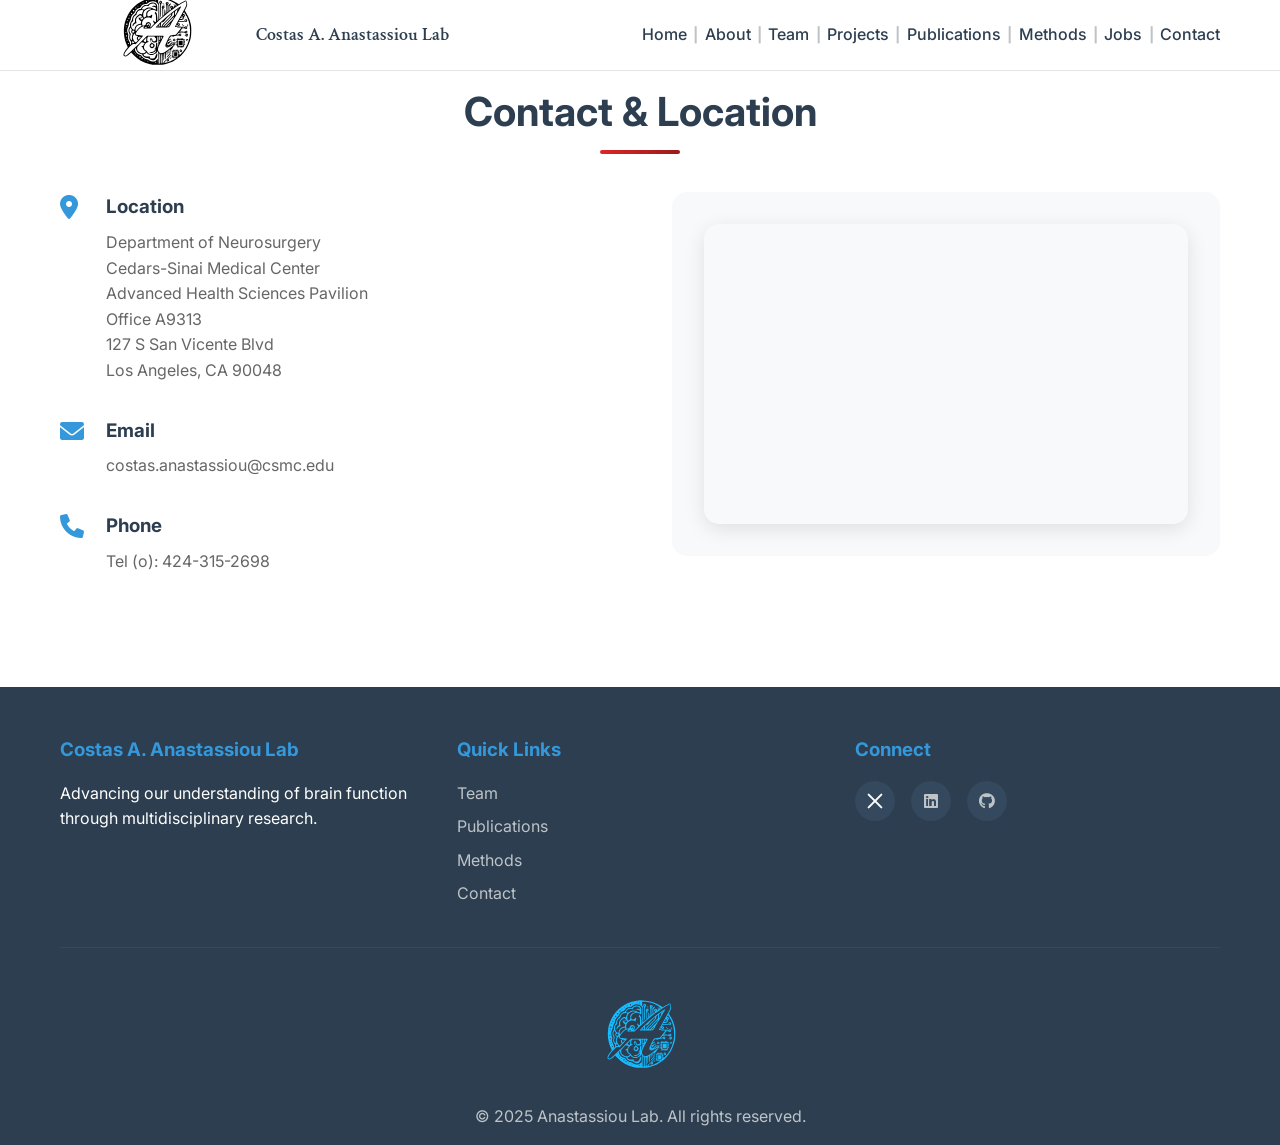
==== contact/index.html @ 781ebe8d "Bump cache versions to force reload of iOS project card fix Without new version strings, iPhones wer" ====
<!DOCTYPE html>
<html lang="en">
<head>
    <!-- Google tag (gtag.js) -->
    <script async src="https://www.googletagmanager.com/gtag/js?id=G-07PMZGM386"></script>
    <script>
    window.dataLayer = window.dataLayer || [];
    function gtag(){dataLayer.push(arguments);}
    gtag('js', new Date());

    gtag('config', 'G-07PMZGM386');
    </script>

    <meta charset="UTF-8">
    <meta name="viewport" content="width=device-width, initial-scale=1.0">
    <title>Contact | Anastassiou Lab — Cedars-Sinai</title>
    <link rel="icon" type="image/svg+xml" href="/images/logo/ateam_logo_ppt_v3_favicon.svg">
    <link rel="stylesheet" href="/styles.css?v=2.5">
    <link href="https://fonts.googleapis.com/css2?family=Inter:wght@300;400;500;600;700&family=Crimson+Text:wght@400;600;700&display=swap" rel="stylesheet">
    <link rel="stylesheet" href="https://cdnjs.cloudflare.com/ajax/libs/font-awesome/6.0.0/css/all.min.css">

    <!-- SEO Meta Tags -->
    <meta name="description" content="Contact the Anastassiou Lab at Cedars-Sinai Medical Center, Los Angeles. Office A9313, Advanced Health Sciences Pavilion, 127 S San Vicente Blvd.">
    <meta name="keywords" content="computational neuroscience, biophysics, neural circuits, human brain, Neuropixels, brain stimulation, spiking neural networks, Cedars-Sinai, Caltech, neuroAI">
    <meta name="author" content="Costas A. Anastassiou Lab">
    <meta name="robots" content="index, follow">
    <link rel="canonical" href="https://anastassioulab.org/contact">

    <!-- Open Graph -->
    <meta property="og:title" content="Contact — Anastassiou Lab">
    <meta property="og:description" content="Contact the Anastassiou Lab at Cedars-Sinai Medical Center, Los Angeles. Office A9313, Advanced Health Sciences Pavilion, 127 S San Vicente Blvd.">
    <meta property="og:image" content="https://anastassioulab.org/images/banner/banner_detail.png">
    <meta property="og:url" content="https://anastassioulab.org/contact">
    <meta property="og:type" content="website">
    <meta property="og:site_name" content="Anastassiou Lab">

    <!-- Twitter/X Card -->
    <meta name="twitter:card" content="summary_large_image">
    <meta name="twitter:title" content="Contact — Anastassiou Lab">
    <meta name="twitter:description" content="Contact the Anastassiou Lab at Cedars-Sinai Medical Center, Los Angeles. Office A9313, Advanced Health Sciences Pavilion, 127 S San Vicente Blvd.">
    <meta name="twitter:image" content="https://anastassioulab.org/images/banner/banner_detail.png">
</head>
<body>
    <nav class="navbar">
        <div class="nav-container">
            <div class="nav-logo">
                <a href="/">
                    <img src="/images/logo/ateam_logo_ppt_v3.svg" alt="Lab Crest" class="nav-logo-img">
                </a>
                <h2>Costas A. Anastassiou Lab</h2>
            </div>
            <ul class="nav-menu">
                <li><a href="/">Home</a></li>
                <li class="nav-divider">|</li>
                <li><a href="/#about">About</a></li>
                <li class="nav-divider">|</li>
                <li><a href="/team">Team</a></li>
                <li class="nav-divider">|</li>
                <li><a href="/projects">Projects</a></li>
                <li class="nav-divider">|</li>
                <li><a href="/publications">Publications</a></li>
                <li class="nav-divider">|</li>
                <li><a href="/methods">Methods</a></li>
                <li class="nav-divider">|</li>
                <li><a href="/jobs">Jobs</a></li>
                <li class="nav-divider">|</li>
                <li><a href="/contact">Contact</a></li>
            </ul>
            <div class="hamburger" onclick="this.classList.toggle('active');document.querySelector('.nav-menu').classList.toggle('active');">
                <span></span>
                <span></span>
                <span></span>
            </div>
        </div>
    </nav>

    <!-- Contact Section -->
    <section id="contact" class="contact">
        <div class="container">
            <h2 class="section-title">Contact & Location</h2>
            <div class="contact-content">
                <div class="contact-info">
                    <div class="contact-item">
                        <i class="fas fa-map-marker-alt"></i>
                        <div>
                            <h3>Location</h3>
                            <p>Department of Neurosurgery<br>
                            Cedars-Sinai Medical Center<br>
                            Advanced Health Sciences Pavilion<br>
                            Office A9313<br>
                            127 S San Vicente Blvd<br>
                            Los Angeles, CA 90048</p>
                        </div>
                    </div>
                    <div class="contact-item">
                        <i class="fas fa-envelope"></i>
                        <div>
                            <h3>Email</h3>
                            <p>costas.anastassiou@csmc.edu</p>
                        </div>
                    </div>
                    <div class="contact-item">
                        <i class="fas fa-phone"></i>
                        <div>
                            <h3>Phone</h3>
                            <p>Tel (o): 424-315-2698</p>
                        </div>
                    </div>
                </div>
                <div class="contact-map">
                    <iframe
                        src="https://www.google.com/maps/embed?pb=!1m18!1m12!1m3!1d3304.799209386425!2d-118.38159382380802!3d34.07466111654532!2m3!1f0!2f0!3f0!3m2!1i1024!2i768!4f13.1!3m3!1m2!1s0x80c2bffebf668c33%3A0x2bf41987ac616078!2s127%20S%20San%20Vicente%20Blvd%2C%20Los%20Angeles%2C%20CA%2090048!5e0!3m2!1sen!2sus!4v1755125950973!5m2!1sen!2sus"
                        width="100%"
                        height="300"
                        style="border:0; border-radius: 15px;"
                        allowfullscreen=""
                        loading="lazy"
                        referrerpolicy="no-referrer-when-downgrade">
                    </iframe>
                </div>
            </div>
        </div>
    </section>

    <footer class="footer">
        <div class="container">
            <div class="footer-content">
                <div class="footer-section">
                    <h3>Costas A. Anastassiou Lab</h3>
                    <p>Advancing our understanding of brain function through multidisciplinary research.</p>
                </div>
                <div class="footer-section">
                    <h3>Quick Links</h3>
                    <ul>
                        <li><a href="/team">Team</a></li>
                        <li><a href="/publications">Publications</a></li>
                        <li><a href="/methods">Methods</a></li>
                        <li><a href="/contact">Contact</a></li>
                    </ul>
                </div>
                <div class="footer-section">
                    <h3>Connect</h3>
                    <div class="social-links">
                        <a href="https://x.com/anastassiou_lab" target="_blank" class="x-link"></a>
                        <a href="https://www.linkedin.com/in/costas-anastassiou-1824945/" target="_blank"><i class="fab fa-linkedin"></i></a>
                        <a href="https://github.com/anastassiou-team" target="_blank"><i class="fab fa-github"></i></a>
                    </div>
                </div>
            </div>
            <div class="footer-bottom">
                <div class="footer-logo">
                    <img src="/images/logo/ateam_logo_ppt_v3.svg" alt="Anastassiou Lab" class="footer-logo-img">
                </div>
                <p>&copy; 2025 Anastassiou Lab. All rights reserved.</p>
            </div>
        </div>
    </footer>

    <script src="/script.js?v=2.3"></script>
</body>
</html>
---- styles.css ----
/* Reset and Base Styles */
* {
    margin: 0;
    padding: 0;
    box-sizing: border-box;
}

/* Cross-Browser Compatibility */
html {
    -webkit-text-size-adjust: 100%;
    -ms-text-size-adjust: 100%;
}

body {
    -webkit-font-smoothing: antialiased;
    -moz-osx-font-smoothing: grayscale;
    text-rendering: optimizeLegibility;
}

body {
    font-family: 'Inter', -apple-system, BlinkMacSystemFont, 'Segoe UI', Roboto, sans-serif;
    line-height: 1.6;
    color: #333;
    overflow-x: hidden;
}

.container {
    max-width: 1200px;
    margin: 0 auto;
    padding: 0 20px;
}

/* Navigation */
.navbar {
    position: fixed;
    top: 0;
    width: 100%;
    background: rgba(255, 255, 255, 0.95);
    /* backdrop-filter: blur(10px); */
    z-index: 1000;
    transition: all 0.3s ease;
    border-bottom: 1px solid rgba(0, 0, 0, 0.1);
}

.nav-container {
    max-width: 1200px;
    margin: 0 auto;
    padding: 0 20px;
    display: flex;
    justify-content: space-between;
    align-items: center;
    height: 70px;
}

.nav-logo h2 {
    color: #2c3e50;
    font-weight: 600;
    font-size: 1.155rem;
    font-family: 'Crimson Text', serif;
}

.nav-logo {
    display: flex;
    align-items: center;
    gap: 4px;
    overflow: hidden;
    min-width: 0;
}

.nav-logo-img {
    height: 108px;
    width: auto;
    object-fit: contain;
    position: relative;
    z-index: 1002;
}

.nav-menu {
    display: flex;
    list-style: none;
    gap: 0.2rem;
    align-items: center;
}

.nav-divider {
    color: #bdc3c7;
    font-weight: 700;
    font-size: 0.9rem;
    margin: 0 0.2rem;
}

.nav-menu a {
    text-decoration: none;
    color: #2c3e50;
    font-weight: 500;
    transition: color 0.3s ease;
    position: relative;
}

.nav-menu a:hover {
    color: #3498db;
}

.nav-menu a::after {
    content: '';
    position: absolute;
    bottom: -5px;
    left: 0;
    width: 0;
    height: 2px;
    background: #3498db;
}

.nav-menu a::after {
    content: '';
    position: absolute;
    bottom: -5px;
    left: 0;
    width: 0;
    height: 2px;
    background: #3498db;
    transition: width 0.3s ease;
}

.nav-menu a:hover::after {
    width: 100%;
}

.hamburger {
    display: none;
    flex-direction: column;
    cursor: pointer;
    position: relative;
    z-index: 1010;
    padding: 10px;
}

.hamburger span {
    width: 25px;
    height: 3px;
    background: #2c3e50;
    margin: 3px 0;
    transition: 0.3s;
}

/* Hero Section */
.hero {
    min-height: 70vh;
    background: url('images/neuralis/neuralis_1.png') center/cover no-repeat fixed;
    display: flex;
    align-items: center;
    padding-top: 70px;
    position: relative;
    overflow: hidden;
}

.hero::before {
    content: '';
    position: absolute;
    inset: 0;
    background: linear-gradient(135deg, rgba(220, 38, 38, 0.75) 0%, rgba(153, 27, 27, 0.75) 100%);
    z-index: 0;
}

/* Animation Container */
.animation-container {
    position: relative;
    width: 100%;
    max-width: 500px;
    border-radius: 15px;
    overflow: hidden;
    box-shadow: 0 20px 40px rgba(0, 0, 0, 0.3);
    z-index: 1;
}

.hero-animation {
    width: 100%;
    height: auto;
    display: block;
    border-radius: 15px;
    z-index: 1;
}

.animation-overlay {
    position: absolute;
    top: 0;
    left: 0;
    right: 0;
    bottom: 0;
    background: rgba(0, 0, 0, 0.1);
    display: flex;
    align-items: center;
    justify-content: center;
    opacity: 0;
    transition: opacity 0.3s ease;
}

.animation-container:hover .animation-overlay {
    opacity: 1;
}

.play-button {
    width: 80px;
    height: 80px;
    background: rgba(255, 255, 255, 0.9);
    border-radius: 50%;
    display: flex;
    align-items: center;
    justify-content: center;
    cursor: pointer;
    transition: all 0.3s ease;
}

.play-button i {
    font-size: 2rem;
    color: #dc2626;
    margin-left: 5px;
}

.play-button:hover {
    background: white;
    transform: scale(1.1);
}

.hero-container {
    max-width: 1200px;
    margin: 0 auto;
    padding: 0 20px;
    display: grid;
    grid-template-columns: 1fr 1fr;
    gap: 4rem;
    position: relative;
    z-index: 1;
    align-items: center;
}

.hero-content {
    color: white;
}

.hero-title {
    font-size: 3.5rem;
    font-weight: 700;
    margin-bottom: 1rem;
    line-height: 1.2;
}

.hero-title-container {
    display: flex;
    align-items: center;
    gap: 20px;
    margin-bottom: 1rem;
}

.hero-logo-img {
    height: 60px;
    width: auto;
    object-fit: contain;
    position: relative;
    z-index: 10;
}

.hero-subtitle {
    font-size: 1.5rem;
    font-weight: 600;
    margin-bottom: 1.5rem;
    text-shadow: 0 1px 3px rgba(0, 0, 0, 0.3);
}

.hero-description {
    font-size: 1.1rem;
    margin-bottom: 2rem;
    font-weight: 500;
    line-height: 1.7;
    text-shadow: 0 1px 3px rgba(0, 0, 0, 0.3);
}

.hero-description a {
    color: #333;
    text-decoration: none;
    transition: color 0.3s ease;
}

.hero-description a:hover {
    color: #666;
    text-decoration: underline;
}

.hero-buttons {
    display: flex;
    gap: 1rem;
    flex-wrap: wrap;
}

.btn {
    padding: 12px 24px;
    border-radius: 50px;
    text-decoration: none;
    font-weight: 600;
    transition: all 0.3s ease;
    display: inline-block;
    border: 2px solid transparent;
}

.btn-primary {
    background: transparent;
    color: black;
    border: 2px solid black;
}

.btn-primary:hover {
    background: black;
    color: white;
    transform: translateY(-2px);
    box-shadow: 0 10px 20px rgba(0, 0, 0, 0.2);
}

.btn-secondary {
    background: transparent;
    color: black;
    border: 2px solid black;
}

.btn-secondary:hover {
    background: black;
    color: white;
    transform: translateY(-2px);
}

.hero-visual {
    display: flex;
    justify-content: center;
    align-items: center;
}

.brain-circuit-animation {
    position: relative;
    width: 300px;
    height: 300px;
}

.neuron {
    position: absolute;
    width: 20px;
    height: 20px;
    background: rgba(255, 255, 255, 0.8);
    border-radius: 50%;
    animation: pulse 1.2s infinite;
}

.neuron:nth-child(1) {
    top: 50px;
    left: 50px;
    animation-delay: 0s;
}

.neuron:nth-child(2) {
    top: 100px;
    right: 50px;
    animation-delay: 0.5s;
}

.neuron:nth-child(3) {
    bottom: 50px;
    left: 150px;
    animation-delay: 1s;
}

.synapse {
    position: absolute;
    width: 2px;
    height: 100px;
    background: linear-gradient(to bottom, transparent, rgba(255, 255, 255, 0.6), transparent);
    left: 50%;
    top: 0;
    transform: translateX(-50%);
    animation: synapse 1.8s infinite;
}

@keyframes pulse {
    0%, 100% { transform: scale(1); opacity: 0.8; }
    50% { transform: scale(1.2); opacity: 1; }
}

@keyframes synapse {
    0%, 100% { opacity: 0.3; }
    50% { opacity: 0.8; }
}

/* Section Styles */
section {
    padding: 80px 0;
}

.section-title {
    text-align: center;
    font-size: 2.5rem;
    font-weight: 700;
    margin-bottom: 3rem;
    color: #2c3e50;
    position: relative;
}

.section-title::after {
    content: '';
    position: absolute;
    bottom: -10px;
    left: 50%;
    transform: translateX(-50%);
    width: 80px;
    height: 4px;
    background: linear-gradient(90deg, #dc2626, #991b1b);
    border-radius: 2px;
}

/* About Section */
.about {
    background: url('images/neuralis/neuralis_1.png') center/cover no-repeat fixed;
    position: relative;
}

.about::before {
    content: '';
    position: absolute;
    inset: 0;
    background: rgba(248, 249, 250, 0.88);
    z-index: 0;
}

.about-content {
    display: grid;
    grid-template-columns: 2fr 1fr;
    gap: 4rem;
    align-items: start;
}

.about-text p {
    margin-bottom: 1.5rem;
    font-size: 1.1rem;
    line-height: 1.8;
    color: #555;
}

.affiliations h3 {
    color: #2c3e50;
    margin-bottom: 1.5rem;
    font-size: 1.3rem;
}

.affiliations ul {
    list-style: none;
}

.affiliations li {
    display: flex;
    align-items: center;
    margin-bottom: 1rem;
    padding: 1rem;
    background: white;
    border-radius: 10px;
    box-shadow: 0 2px 10px rgba(0, 0, 0, 0.1);
    transition: transform 0.3s ease;
}

.affiliations li:hover {
    transform: translateY(-2px);
}

.affiliations i {
    color: #3498db;
    margin-right: 1rem;
    font-size: 1.2rem;
    width: 20px;
}

.affiliations a {
    color: #2c3e50;
    text-decoration: none;
    transition: color 0.3s ease;
    font-weight: 500;
}

.affiliations a:hover {
    color: #3498db;
    text-decoration: underline;
}



/* Research Highlights Banner */
.research-banner {
    background: white;
    padding: 1rem 0;
    border-top: 1px solid #e9ecef;
    border-bottom: 1px solid #e9ecef;
}

.banner-figures {
    display: flex;
    justify-content: center;
    align-items: center;
    max-width: 100%;
    overflow: hidden;
}

.banner-image {
    max-width: 100%;
    height: auto;
    border-radius: 8px;
    box-shadow: 0 4px 20px rgba(0, 0, 0, 0.1);
}

/* Team Section */
.team {
    background: url('images/neuralis/neuralis_1.png') center/cover no-repeat fixed;
    position: relative;
    z-index: 50;
}

.team::before {
    content: '';
    position: absolute;
    inset: 0;
    background: rgba(248, 249, 250, 0.50);
    z-index: 0;
}

.about > .container,
.team > .container,
.projects > .container,
.publications > .container,
.methods > .container,
.jobs > .container {
    position: relative;
    z-index: 1;
}

.team-grid {
    display: grid;
    grid-template-columns: repeat(auto-fit, minmax(300px, 1fr));
    gap: 2rem;
    position: relative;
    z-index: 51;
}

.team-member {
    background: white;
    border-radius: 15px;
    overflow: hidden;
    box-shadow: 0 5px 20px rgba(0, 0, 0, 0.1);
    transition: all 0.3s ease;
    cursor: pointer;
    position: relative;
    z-index: 52;
}

.team-member:hover {
    transform: translateY(-5px);
    box-shadow: 0 15px 30px rgba(0, 0, 0, 0.15);
}

.team-member.featured {
    grid-column: 1 / -1;
    display: grid;
    grid-template-columns: 200px 1fr;
    gap: 2rem;
    padding: 2rem;
}

.team-member:not(.featured) {
    padding: 1.5rem;
    text-align: center;
}

.member-photo {
    display: flex;
    align-items: center;
    justify-content: center;
    min-width: 200px;
    height: 200px;
    overflow: hidden;
}

.member-photo img {
    width: 200px !important;
    height: 200px !important;
    object-fit: cover;
    border-radius: 15px;
    transition: transform 0.3s ease;
    position: relative;
    z-index: 100;
}

.team-member.featured .member-photo {
    display: flex;
    align-items: center;
    justify-content: center;
    width: 200px;
    height: 200px;
    overflow: hidden;
}

.team-member.featured .member-photo img {
    width: 200px !important;
    height: 200px !important;
    object-fit: cover;
    border-radius: 15px;
    transition: transform 0.3s ease;
    position: relative;
    z-index: 100;
}

.team-member:not(.featured) .member-photo {
    display: flex;
    align-items: center;
    justify-content: center;
    width: 200px;
    height: 200px;
    overflow: hidden;
    margin: 0 auto;
}

.team-member:not(.featured) .member-photo img {
    width: 200px !important;
    height: 200px !important;
    object-fit: cover;
    border-radius: 15px;
    transition: transform 0.3s ease;
    position: relative;
    z-index: 100;
}

.member-info h3 {
    color: #2c3e50;
    margin-bottom: 0.5rem;
    font-size: 1.2rem;
}

.member-title {
    color: #3498db;
    font-weight: 600;
    margin-bottom: 0.5rem;
    font-size: 0.9rem;
    text-transform: uppercase;
    letter-spacing: 1px;
}

.member-affiliations {
    color: #2c3e50;
    font-weight: 500;
    margin-bottom: 1rem;
    font-size: 0.9rem;
    line-height: 1.4;
    opacity: 0.9;
}

.member-affiliations a {
    color: #3498db;
    text-decoration: none;
    transition: color 0.3s ease;
}

.member-affiliations a:hover {
    color: #2980b9;
    text-decoration: underline;
}

.member-links {
    display: flex;
    flex-wrap: wrap;
    gap: 0.5rem;
    margin-top: 0.8rem;
}

.profile-link {
    display: inline-flex;
    align-items: center;
    gap: 0.4rem;
    padding: 0.35rem 0.7rem;
    background: transparent;
    border: 1px solid #e1e8ed;
    border-radius: 6px;
    text-decoration: none;
    color: #5a6c7d;
    font-size: 0.75rem;
    font-weight: 500;
    transition: all 0.2s ease;
    line-height: 1;
}

.profile-link:hover {
    background: #f8f9fa;
    border-color: #3498db;
    color: #3498db;
    transform: translateY(-1px);
    box-shadow: 0 2px 8px rgba(52, 152, 219, 0.1);
}

.profile-link i {
    font-size: 0.8rem;
    color: #8fa3b8;
}

.profile-link:hover i {
    color: #3498db;
}

.link-keyword {
    font-weight: 500;
    color: #4a5568;
}

.profile-link:hover .link-keyword {
    color: #3498db;
}

.member-bio {
    color: #666;
    line-height: 1.6;
    margin-bottom: 1rem;
}

.expertise-tag {
    display: inline-block;
    background: #e8f4fd;
    color: #3498db;
    padding: 0.3rem 0.8rem;
    border-radius: 20px;
    font-size: 0.8rem;
    margin: 0.2rem;
    font-weight: 500;
}

/* Alumni Grid Layout */
.alumni-grid {
    display: grid;
    grid-template-columns: repeat(auto-fit, minmax(300px, 1fr));
    gap: 0.5rem;
    margin-bottom: 1rem;
}

.alumni-item {
    background: #f8f9fa;
    padding: 0.5rem 0.8rem;
    border-radius: 8px;
    border-left: 3px solid #3498db;
    font-size: 0.9rem;
    line-height: 1.4;
}

/* Publications Section */
.publications {
    background: url('images/neuralis/neuralis_1.png') center/cover no-repeat fixed;
    position: relative;
}

.publications::before {
    content: '';
    position: absolute;
    inset: 0;
    background: rgba(248, 249, 250, 0.50);
    z-index: 0;
}

.publications-grid {
    display: grid;
    grid-template-columns: repeat(auto-fit, minmax(350px, 1fr));
    gap: 1.4rem;
    margin-bottom: 3rem;
}

/* Projects Section */
.projects {
    background: url('images/neuralis/neuralis_1.png') center/cover no-repeat fixed;
    position: relative;
    padding: 5rem 0;
}

.projects::before {
    content: '';
    position: absolute;
    inset: 0;
    background: rgba(248, 249, 250, 0.50);
    z-index: 0;
}

.projects-grid {
    display: grid;
    grid-template-columns: repeat(auto-fit, minmax(300px, 1fr));
    gap: 2rem;
    margin-bottom: 3rem;
}

.project-card {
    background: white;
    border: 1px solid #e9ecef;
    border-radius: 15px;
    padding: 2rem;
    box-shadow: 0 5px 20px rgba(0, 0, 0, 0.08);
    transition: all 0.3s ease;
    text-align: center;
    position: relative;
    z-index: 2;
    cursor: pointer;
}

@media (hover: hover) {
    .project-card:hover {
        transform: translateY(-5px);
        box-shadow: 0 15px 30px rgba(0, 0, 0, 0.12);
        border-color: #3498db;
    }
}

.project-card:active {
    transform: scale(0.98);
    border-color: #3498db;
}

.project-icon {
    font-size: 3rem;
    color: #3498db;
    margin-bottom: 1.5rem;
}

.project-card h3 {
    color: #2c3e50;
    margin-bottom: 1rem;
    font-size: 1.4rem;
}

.project-card p {
    color: #666;
    line-height: 1.6;
    margin-bottom: 1.5rem;
}

.project-tags {
    display: flex;
    flex-wrap: wrap;
    gap: 0.5rem;
    justify-content: center;
}

.tag {
    background: #e8f4fd;
    color: #3498db;
    padding: 0.4rem 0.8rem;
    border-radius: 20px;
    font-size: 0.8rem;
    font-weight: 500;
}

.project-cta {
    margin-top: 1rem;
}

.project-cta .click-hint {
    color: #3498db;
    font-size: 0.9rem;
    font-weight: 500;
    opacity: 1;
    transition: opacity 0.3s ease;
}

@media (hover: hover) {
    .project-cta .click-hint {
        opacity: 0.8;
    }
    .project-card:hover .project-cta .click-hint {
        opacity: 1;
    }
}

/* Project Modal Styles */
.project-modal-content {
    max-width: 800px;
    max-height: 90vh;
    overflow-y: auto;
}

.project-modal-header {
    text-align: center;
    margin-bottom: 2rem;
    padding-bottom: 1rem;
    border-bottom: 2px solid #e9ecef;
}

.project-modal-header h2 {
    color: #2c3e50;
    font-size: 2rem;
    margin-bottom: 0.5rem;
}

.project-modal-header .project-icon {
    font-size: 4rem;
    color: #3498db;
    margin-bottom: 1rem;
}

.project-modal-description {
    margin-bottom: 2rem;
    line-height: 1.8;
    color: #555;
    font-size: 1.1rem;
}

.project-modal-image {
    text-align: center;
    margin: 2rem 0;
}

.project-modal-image img {
    max-width: 100%;
    height: auto;
    border-radius: 10px;
    box-shadow: 0 5px 20px rgba(0, 0, 0, 0.1);
}

.project-citation {
    margin-top: 15px;
    font-size: 14px;
    font-style: italic;
    color: #666;
    text-align: center;
    line-height: 1.4;
}

.project-modal-tags {
    display: flex;
    flex-wrap: wrap;
    gap: 0.5rem;
    justify-content: center;
    margin: 2rem 0;
}

.project-modal-tags .tag {
    background: #e8f4fd;
    color: #3498db;
    padding: 0.5rem 1rem;
    border-radius: 25px;
    font-size: 0.9rem;
    font-weight: 500;
}

.project-modal-details {
    margin: 2rem 0;
}

.project-modal-details h3 {
    color: #2c3e50;
    font-size: 1.3rem;
    margin-bottom: 1rem;
    text-align: center;
}

.project-modal-details ul {
    list-style: none;
    padding: 0;
}

.project-modal-details li {
    background: #f8f9fa;
    margin: 0.5rem 0;
    padding: 0.8rem 1rem;
    border-radius: 8px;
    border-left: 4px solid #3498db;
    color: #555;
    font-size: 1rem;
}

/* Methods Section */
.methods {
    background: url('images/neuralis/neuralis_1.png') center/cover no-repeat fixed;
    position: relative;
}

.methods::before {
    content: '';
    position: absolute;
    inset: 0;
    background: rgba(248, 249, 250, 0.50);
    z-index: 0;
}

/* Jobs Section */
.jobs {
    background: url('images/neuralis/neuralis_1.png') center/cover no-repeat fixed;
    position: relative;
    padding: 5rem 0;
}

.jobs::before {
    content: '';
    position: absolute;
    inset: 0;
    background: rgba(248, 249, 250, 0.50);
    z-index: 0;
}

.jobs-intro {
    text-align: center;
    max-width: 800px;
    margin: 0 auto 3rem;
}

.jobs-intro p {
    font-size: 1.1rem;
    color: #666;
    line-height: 1.6;
}

.jobs-grid {
    display: flex;
    flex-direction: column;
    gap: 2rem;
    margin-bottom: 3rem;
    max-width: 800px;
    margin-left: auto;
    margin-right: auto;
}

.job-card {
    background: white;
    border: 1px solid #e9ecef;
    border-radius: 15px;
    padding: 1.5rem;
    box-shadow: 0 5px 20px rgba(0, 0, 0, 0.08);
    transition: all 0.3s ease;
}

.job-card:hover {
    transform: translateY(-5px);
    box-shadow: 0 15px 30px rgba(0, 0, 0, 0.12);
    border-color: #3498db;
    cursor: pointer;
}

.job-cta {
    text-align: center;
    margin-top: 0.5rem;
}

.click-hint {
    color: #3498db;
    font-size: 0.9rem;
    font-style: italic;
    opacity: 0.8;
}

.job-card h3 {
    color: #2c3e50;
    margin-bottom: 0.5rem;
    font-size: 1.3rem;
}

.job-type {
    color: #3498db;
    font-weight: 600;
    margin-bottom: 1rem;
    font-size: 0.9rem;
    text-transform: uppercase;
    letter-spacing: 1px;
}

.job-description {
    color: #666;
    line-height: 1.6;
    margin-bottom: 1rem;
}

.job-requirements h4 {
    color: #2c3e50;
    margin-bottom: 0.8rem;
    font-size: 1rem;
}

.job-requirements ul {
    list-style: none;
    padding: 0;
    margin-bottom: 1.5rem;
}

.job-requirements li {
    color: #666;
    margin-bottom: 0.5rem;
    padding-left: 1.5rem;
    position: relative;
}

.job-requirements li::before {
    content: "•";
    color: #3498db;
    font-weight: bold;
    position: absolute;
    left: 0;
}

.jobs-cta {
    text-align: center;
    margin-top: 2rem;
}

.jobs-cta p {
    color: #333;
    margin-bottom: 1.5rem;
    font-size: 1.1rem;
    font-weight: 500;
    text-shadow: 0 1px 3px rgba(248, 249, 250, 0.6);
}

.github-content {
    max-width: 1200px;
    margin: 0 auto;
}

.repos-grid {
    display: grid;
    grid-template-columns: repeat(auto-fit, minmax(300px, 1fr));
    gap: 2rem;
    margin-bottom: 3rem;
}

.repo-card {
    background: white;
    border-radius: 15px;
    padding: 1.5rem;
    box-shadow: 0 5px 20px rgba(0, 0, 0, 0.1);
    transition: all 0.3s ease;
    cursor: pointer;
    border: 1px solid rgba(0, 0, 0, 0.05);
}

.repo-card:hover {
    transform: translateY(-5px);
    box-shadow: 0 15px 30px rgba(0, 0, 0, 0.15);
}

.repo-name {
    color: #2c3e50;
    font-size: 1.2rem;
    font-weight: 600;
    margin-bottom: 0.5rem;
    display: flex;
    align-items: center;
    gap: 0.5rem;
}

.repo-name i {
    color: #3498db;
    font-size: 1rem;
}

.repo-topics {
    display: flex;
    flex-wrap: wrap;
    gap: 0.5rem;
    margin-top: 1rem;
}

.repo-topic {
    background: #e8f4fd;
    color: #3498db;
    padding: 0.3rem 0.8rem;
    border-radius: 20px;
    font-size: 0.8rem;
    font-weight: 500;
}

.repo-description {
    color: #666;
    line-height: 1.6;
    margin-bottom: 1rem;
    font-size: 0.95rem;
}

.repo-citation {
    margin-bottom: 1rem;
}

.citation-link {
    display: inline-flex;
    align-items: center;
    gap: 0.5rem;
    color: #3498db;
    text-decoration: none;
    font-size: 0.9rem;
    font-weight: 500;
    transition: color 0.3s ease;
}

.citation-link:hover {
    color: #2980b9;
    text-decoration: underline;
}

.citation-link i {
    color: #3498db;
    font-size: 0.8rem;
}

.repo-meta {
    display: flex;
    align-items: center;
    gap: 1rem;
    margin-bottom: 1rem;
    flex-wrap: wrap;
}

.repo-language {
    background: #e8f4fd;
    color: #3498db;
    padding: 0.3rem 0.8rem;
    border-radius: 20px;
    font-size: 0.8rem;
    font-weight: 500;
}





.github-cta {
    text-align: center;
}

.github-cta .btn {
    font-size: 1.1rem;
    padding: 15px 30px;
}

.github-cta .btn i {
    margin-right: 0.5rem;
}

.publication-card {
    background: white;
    padding: 1.4rem;
    border-radius: 15px;
    box-shadow: 0 5px 20px rgba(0, 0, 0, 0.1);
    border-left: 4px solid #3498db;
    transition: all 0.3s ease;
}

.publication-card:hover {
    transform: translateY(-5px);
    box-shadow: 0 15px 30px rgba(0, 0, 0, 0.15);
}

.pub-year {
    background: #3498db;
    color: white;
    padding: 0.3rem 0.8rem;
    border-radius: 20px;
    font-size: 0.8rem;
    font-weight: 600;
    display: inline-block;
    margin-bottom: 1rem;
}

.publication-card h3 {
    color: #2c3e50;
    margin-bottom: 1rem;
    font-size: 1.1rem;
    line-height: 1.4;
}

.pub-authors {
    color: #666;
    font-style: italic;
    margin-bottom: 0.5rem;
}

.pub-journal {
    color: #3498db;
    font-weight: 600;
    margin-bottom: 1rem;
}

.pub-links {
    display: flex;
    justify-content: space-between;
    align-items: center;
    flex-wrap: wrap;
    gap: 1rem;
}

.pub-link {
    color: #3498db;
    text-decoration: none;
    font-weight: 600;
    transition: color 0.3s ease;
    display: flex;
    align-items: center;
    gap: 0.5rem;
}

.pub-link:hover {
    color: #2980b9;
}

/* Press Coverage Styles */
.press-coverage {
    margin-top: 12px;
    padding-top: 12px;
    border-top: 1px solid #e5e7eb;
}

.press-label {
    color: #6b7280;
    font-size: 0.9rem;
    font-weight: 500;
    margin-right: 8px;
}

.press-link {
    color: #dc2626;
    text-decoration: none;
    font-weight: 600;
    font-size: 0.9rem;
    transition: color 0.3s ease;
}

/* Mobile: collapse publications to first 6 */
.show-all-pubs-container {
    text-align: center;
    margin-bottom: 2rem;
    display: none;
}

@media (max-width: 768px) {
    .publications-grid.collapsed .publication-card:nth-child(n+7) {
        display: none;
    }
    .show-all-pubs-container {
        display: block;
    }
    .publications-grid:not(.collapsed) ~ .show-all-pubs-container {
        display: none;
    }
}

.press-link:hover {
    color: #991b1b;
    text-decoration: underline;
}



.publications-cta {
    text-align: center;
}



/* Contact Section */
.contact-content {
    display: grid;
    grid-template-columns: 1fr 1fr;
    gap: 4rem;
    align-items: start;
}

.contact-item {
    display: flex;
    align-items: flex-start;
    margin-bottom: 2rem;
}

.contact-item i {
    color: #3498db;
    font-size: 1.5rem;
    margin-right: 1rem;
    margin-top: 0.2rem;
    width: 30px;
}

.contact-item h3 {
    color: #2c3e50;
    margin-bottom: 0.5rem;
}

.contact-item p {
    color: #666;
    line-height: 1.6;
}

.contact-map {
    background: #f8f9fa;
    border-radius: 15px;
    padding: 2rem;
    display: flex;
    align-items: center;
    justify-content: center;
    min-height: 300px;
}

.contact-map iframe {
    width: 100%;
    height: 300px;
    border-radius: 15px;
    box-shadow: 0 5px 20px rgba(0, 0, 0, 0.1);
    transition: box-shadow 0.3s ease;
}

.contact-map iframe:hover {
    box-shadow: 0 8px 25px rgba(0, 0, 0, 0.15);
}

/* Footer */
.footer {
    background: #2c3e50;
    color: white;
    padding: 3rem 0 1rem;
}

.footer-content {
    display: grid;
    grid-template-columns: repeat(auto-fit, minmax(250px, 1fr));
    gap: 2rem;
    margin-bottom: 2rem;
}

.footer-section h3 {
    margin-bottom: 1rem;
    color: #3498db;
}

.footer-section ul {
    list-style: none;
}

.footer-section ul li {
    margin-bottom: 0.5rem;
}

.footer-section a {
    color: #bdc3c7;
    text-decoration: none;
    transition: color 0.3s ease;
}

.footer-section a:hover {
    color: #3498db;
}

.social-links {
    display: flex;
    gap: 1rem;
}

.social-links a {
    display: inline-block;
    width: 40px;
    height: 40px;
    background: #34495e;
    border-radius: 50%;
    display: flex;
    align-items: center;
    justify-content: center;
    transition: all 0.3s ease;
}

.social-links a:hover {
    background: #3498db;
    transform: translateY(-2px);
}

.x-link {
    font-weight: bold;
    font-size: 1.1rem;
    color: white;
    text-decoration: none;
    display: flex;
    align-items: center;
    justify-content: center;
    width: 40px;
    height: 40px;
    background: #34495e;
    border-radius: 50%;
    transition: all 0.3s ease;
    position: relative;
}

.x-link::before,
.x-link::after {
    content: '';
    position: absolute;
    width: 2px;
    height: 20px;
    background: white;
    border-radius: 1px;
}

.x-link::before {
    transform: rotate(45deg);
    left: 50%;
    top: 50%;
    margin-left: -1px;
    margin-top: -10px;
}

.x-link::after {
    transform: rotate(-45deg);
    left: 50%;
    top: 50%;
    margin-left: -1px;
    margin-top: -10px;
}

.x-link:hover {
    background: #3498db;
    transform: translateY(-2px);
}

.footer-bottom {
    text-align: center;
    padding-top: 2rem;
    border-top: 1px solid #34495e;
    color: #bdc3c7;
}

.footer-logo {
    margin-bottom: 1rem;
    display: flex;
    justify-content: center;
}

.footer-logo-img {
    height: 108px;
    width: auto;
    filter: brightness(0) saturate(100%) invert(48%) sepia(79%) saturate(2475%) hue-rotate(187deg) brightness(118%) contrast(119%);
    transition: filter 0.3s ease;
    animation: logoColorShift 8s ease-in-out infinite;
}

.footer-logo-img:hover {
    filter: brightness(0) saturate(100%) invert(27%) sepia(51%) saturate(2878%) hue-rotate(346deg) brightness(104%) contrast(97%);
    animation-play-state: paused;
}

@keyframes logoColorShift {
    0% {
        filter: brightness(0) saturate(100%) invert(48%) sepia(79%) saturate(2475%) hue-rotate(187deg) brightness(118%) contrast(119%);
    }
    25% {
        filter: brightness(0) saturate(100%) invert(27%) sepia(51%) saturate(2878%) hue-rotate(346deg) brightness(104%) contrast(97%);
    }
    50% {
        filter: brightness(0) saturate(100%) invert(39%) sepia(100%) saturate(2000%) hue-rotate(280deg) brightness(110%) contrast(120%);
    }
    75% {
        filter: brightness(0) saturate(100%) invert(45%) sepia(90%) saturate(2200%) hue-rotate(150deg) brightness(115%) contrast(125%);
    }
    100% {
        filter: brightness(0) saturate(100%) invert(48%) sepia(79%) saturate(2475%) hue-rotate(187deg) brightness(118%) contrast(119%);
    }
}

@keyframes navLogoColorShift {
    0% {
        filter: brightness(0) saturate(100%) invert(0%) sepia(0%) saturate(0%) hue-rotate(0deg) brightness(0%) contrast(100%);
    }
    33.33% {
        filter: brightness(0) saturate(100%) invert(27%) sepia(51%) saturate(2878%) hue-rotate(346deg) brightness(104%) contrast(97%);
    }
    66.66% {
        filter: brightness(0) saturate(100%) invert(48%) sepia(79%) saturate(2475%) hue-rotate(187deg) brightness(118%) contrast(119%);
    }
    100% {
        filter: brightness(0) saturate(100%) invert(0%) sepia(0%) saturate(0%) hue-rotate(0deg) brightness(0%) contrast(100%);
    }
}

/* Modal */
.modal {
    display: none;
    position: fixed;
    z-index: 2000;
    left: 0;
    top: 0;
    width: 100%;
    height: 100%;
    background-color: rgba(0, 0, 0, 0.5);
    backdrop-filter: blur(5px);
}

.modal-content {
    background-color: white;
    margin: 5% auto;
    padding: 2rem;
    border-radius: 15px;
    width: 90%;
    max-width: 600px;
    max-height: 80vh;
    position: relative;
    animation: modalSlideIn 0.3s ease;
    overflow-y: auto;
    overflow-x: hidden;
}

@keyframes modalSlideIn {
    from {
        opacity: 0;
        transform: translateY(-50px);
    }
    to {
        opacity: 1;
        transform: translateY(0);
    }
}

.close {
    position: absolute;
    right: 1rem;
    top: 1rem;
    font-size: 2rem;
    cursor: pointer;
    color: #999;
    transition: color 0.3s ease;
}

.close:hover {
    color: #333;
}

/* Responsive Design */
@media (max-width: 768px) {
    .modal-content {
        margin: 2% auto;
        max-height: 90vh;
        padding: 1.5rem;
        width: 95%;
    }
    
    .hamburger {
        display: flex;
    }

    .nav-logo h2 {
        display: none;
    }

    .nav-logo-img {
        height: 70px;
    }

    .nav-container {
        padding: 0 15px 0 5px;
    }

    .nav-menu {
        position: fixed;
        left: -100%;
        top: 70px;
        flex-direction: column;
        background-color: white;
        width: 100%;
        text-align: center;
        transition: 0.3s;
        box-shadow: 0 10px 27px rgba(0, 0, 0, 0.05);
        padding: 2rem 0;
    }
    
    .nav-menu.active {
        left: 0;
    }
    
    .hero-container {
        grid-template-columns: 1fr;
        text-align: center;
        gap: 2rem;
    }
    
    .hero-title {
        font-size: 2.5rem;
    }
    
    .about-content {
        grid-template-columns: 1fr;
        gap: 2rem;
    }
    
    .contact-content {
        grid-template-columns: 1fr;
        gap: 2rem;
    }
    
    .team-member.featured {
        grid-template-columns: 1fr;
        text-align: center;
    }

    .team-member.featured .member-photo {
        margin: 0 auto;
    }
    
    .visualization-content {
        grid-template-columns: 1fr;
        gap: 2rem;
        text-align: center;
    }
    
    .section-title {
        font-size: 2rem;
    }
    
    .hero-buttons {
        justify-content: center;
    }
}

@media (max-width: 480px) {
    .container {
        padding: 0 15px;
    }
    
    .hero-title {
        font-size: 2rem;
    }
    
    .hero-subtitle {
        font-size: 1.2rem;
    }
    
    .section-title {
        font-size: 1.8rem;
    }
    
    .team-grid,
    .publications-grid,
    .repos-grid {
        grid-template-columns: 1fr;
    }
}

/* Cross-Browser Compatibility Enhancements */
@supports (-webkit-appearance: none) {
    /* Webkit-specific styles */
    .btn {
        -webkit-appearance: none;
    }
}

@supports (-moz-appearance: none) {
    /* Firefox-specific styles */
    .btn {
        -moz-appearance: none;
    }
}

/* Ensure consistent behavior across browsers */
.team-member img,
.publications-grid img,
.repos-grid img {
    max-width: 100%;
    height: auto;
    -webkit-user-drag: none;
    -khtml-user-drag: none;
    -moz-user-drag: none;
    -o-user-drag: none;
    user-drag: none;
}

/* Safari-specific fixes */
@media screen and (-webkit-min-device-pixel-ratio: 0) {
    .member-photo img {
        -webkit-transform: translateZ(0);
        transform: translateZ(0);
    }
}

/* Alumni Section Styles */
.alumni-section {
    margin-top: 60px;
    padding-top: 40px;
    border-top: 2px solid #e5e7eb;
}

.alumni-title {
    font-size: 2.2rem;
    color: #1f2937;
    margin-bottom: 28px;
    text-align: center;
    font-weight: 700;
}

.alumni-category {
    margin-bottom: 28px;
}

.alumni-category h4 {
    font-size: 1.5rem;
    color: #dc2626;
    margin-bottom: 20px;
    font-weight: 600;
    border-bottom: 2px solid #dc2626;
    padding-bottom: 8px;
    display: inline-block;
}

.alumni-category h5 {
    font-size: 1.2rem;
    color: #374151;
    margin: 25px 0 15px 0;
    font-weight: 600;
}

.alumni-list {
    list-style: none;
    padding: 0;
    margin: 0;
}

.alumni-list li {
    background: #f9fafb;
    border-left: 4px solid #dc2626;
    padding: 14px;
    margin-bottom: 10px;
    border-radius: 8px;
    box-shadow: 0 2px 4px rgba(0, 0, 0, 0.1);
    transition: all 0.3s ease;
}

.alumni-list li:hover {
    transform: translateY(-2px);
    box-shadow: 0 4px 8px rgba(0, 0, 0, 0.15);
    background: #ffffff;
}

.alumni-list li strong {
    color: #1f2937;
    font-size: 1.1rem;
    font-weight: 700;
}

.alumni-list li em {
    color: #6b7280;
    font-style: normal;
    font-weight: 500;
}

.alumni-list li br {
    margin-bottom: 5px;
}

/* Responsive adjustments for alumni section */
@media (max-width: 768px) {
    .alumni-section {
        margin-top: 40px;
        padding-top: 30px;
    }
    
    .alumni-title {
        font-size: 1.8rem;
        margin-bottom: 30px;
    }
    
    .alumni-category h4 {
        font-size: 1.3rem;
    }
    
    .alumni-list li {
        padding: 15px;
        margin-bottom: 12px;
    }
    
    .alumni-list li strong {
        font-size: 1rem;
    }
}
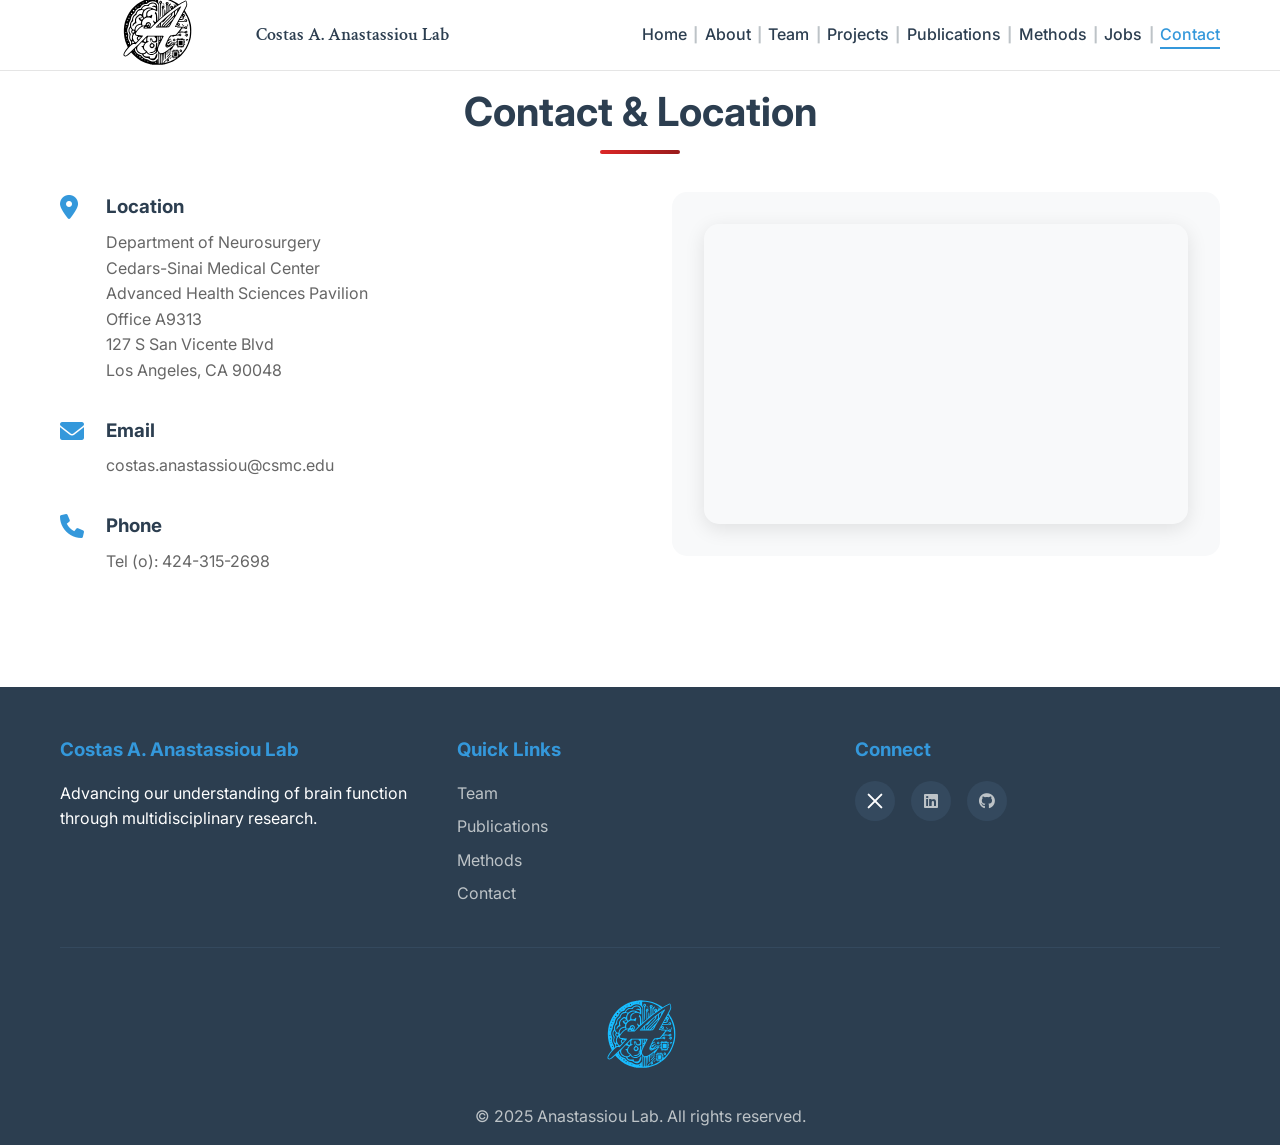
==== commit 43edce99: "Fix syntax error: replace smart quotes in projectData longDescription Root cause of the iPhone (and " ====
--- a/contact/index.html
+++ b/contact/index.html
@@ -15,7 +15,7 @@
     <meta name="viewport" content="width=device-width, initial-scale=1.0">
     <title>Contact | Anastassiou Lab — Cedars-Sinai</title>
     <link rel="icon" type="image/svg+xml" href="/images/logo/ateam_logo_ppt_v3_favicon.svg">
-    <link rel="stylesheet" href="/styles.css?v=2.5">
+    <link rel="stylesheet" href="/styles.css?v=2.6">
     <link href="https://fonts.googleapis.com/css2?family=Inter:wght@300;400;500;600;700&family=Crimson+Text:wght@400;600;700&display=swap" rel="stylesheet">
     <link rel="stylesheet" href="https://cdnjs.cloudflare.com/ajax/libs/font-awesome/6.0.0/css/all.min.css">
 
@@ -156,6 +156,6 @@
         </div>
     </footer>
 
-    <script src="/script.js?v=2.3"></script>
+    <script src="/script.js?v=2.5"></script>
 </body>
 </html>
--- a/styles.css
+++ b/styles.css
@@ -554,9 +554,15 @@
     z-index: 52;
 }
 
-.team-member:hover {
-    transform: translateY(-5px);
-    box-shadow: 0 15px 30px rgba(0, 0, 0, 0.15);
+@media (hover: hover) {
+    .team-member:hover {
+        transform: translateY(-5px);
+        box-shadow: 0 15px 30px rgba(0, 0, 0, 0.15);
+    }
+}
+
+.team-member:active {
+    transform: scale(0.98);
 }
 
 .team-member.featured {
@@ -1029,11 +1035,21 @@
     transition: all 0.3s ease;
 }
 
-.job-card:hover {
-    transform: translateY(-5px);
-    box-shadow: 0 15px 30px rgba(0, 0, 0, 0.12);
+.job-card {
+    cursor: pointer;
+}
+
+@media (hover: hover) {
+    .job-card:hover {
+        transform: translateY(-5px);
+        box-shadow: 0 15px 30px rgba(0, 0, 0, 0.12);
+        border-color: #3498db;
+    }
+}
+
+.job-card:active {
+    transform: scale(0.98);
     border-color: #3498db;
-    cursor: pointer;
 }
 
 .job-cta {
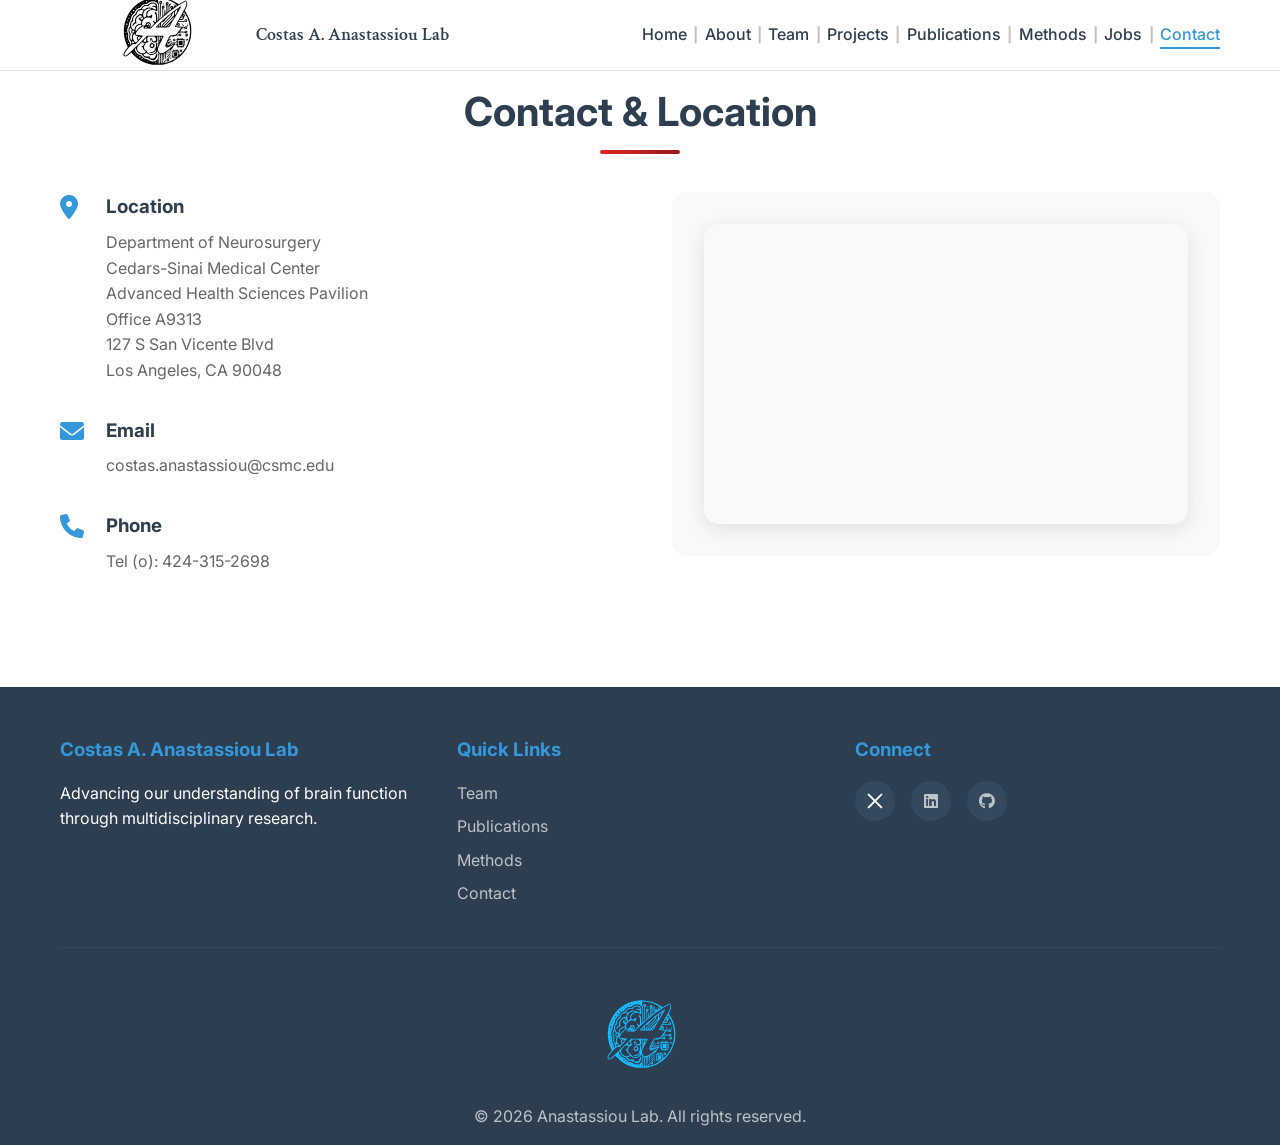
==== commit 2b888ff9: "Fix Google indexing redirect errors on direct route URLs 404.html no longer auto-redirects to /, so " ====
--- a/contact/index.html
+++ b/contact/index.html
@@ -151,7 +151,7 @@
                 <div class="footer-logo">
                     <img src="/images/logo/ateam_logo_ppt_v3.svg" alt="Anastassiou Lab" class="footer-logo-img">
                 </div>
-                <p>&copy; 2025 Anastassiou Lab. All rights reserved.</p>
+                <p>&copy; 2026 Anastassiou Lab. All rights reserved.</p>
             </div>
         </div>
     </footer>
